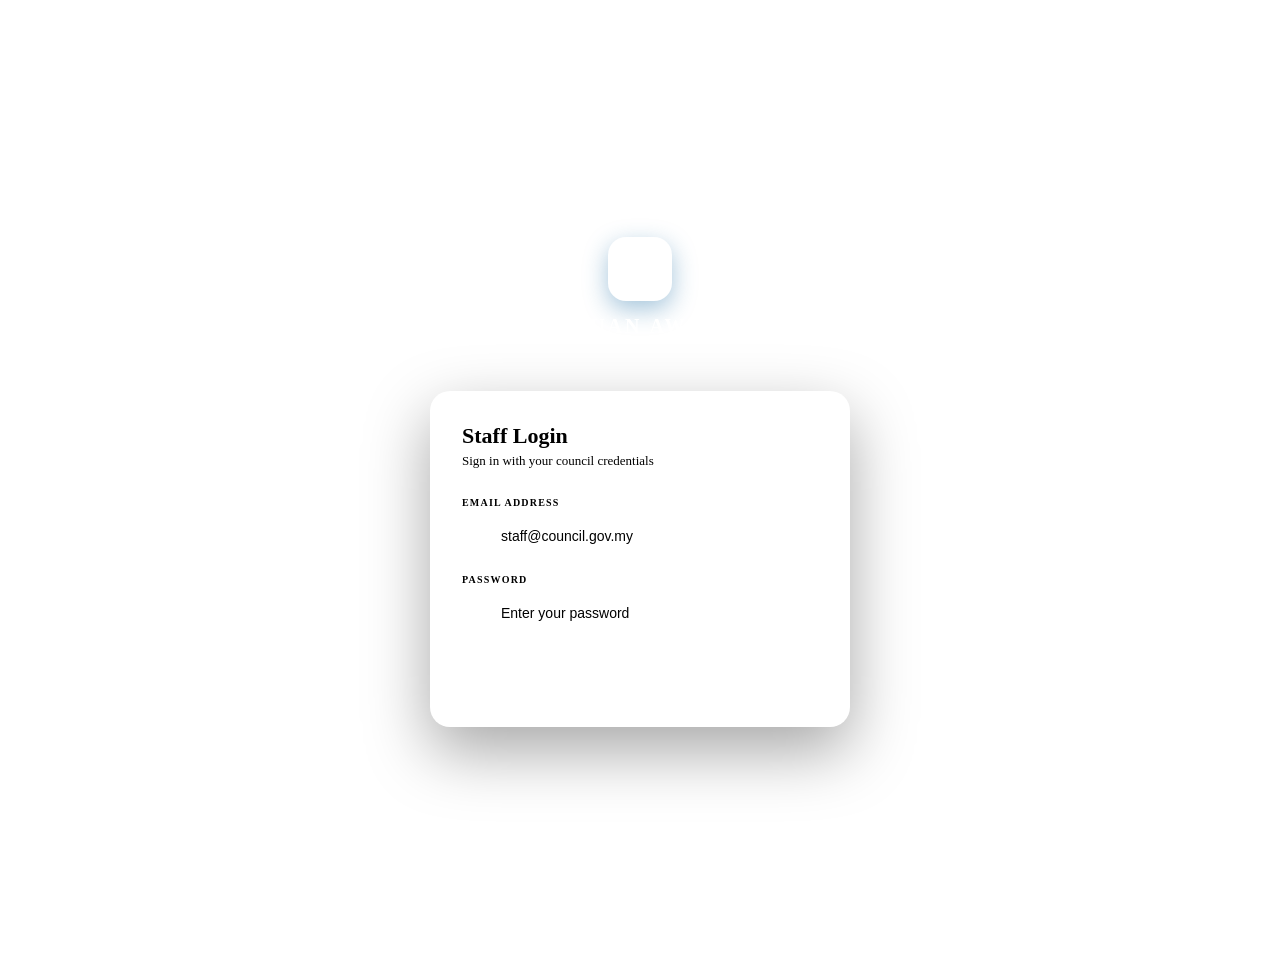
==== templates/dashboard/index.html @ c6a8d47b "Create index.html" ====
<!DOCTYPE html>
<html lang="en">
<head>
  <meta charset="UTF-8">
  <meta name="viewport" content="width=device-width, initial-scale=1.0">
  <title>Staff Login — Aduan Awam</title>
  <link rel="stylesheet" href="/static/css/base.css">
  <style>
    body {
      background: var(--primary);
      display: flex; align-items: center; justify-content: center;
      min-height: 100vh; padding: 24px;
    }

    .login-wrap { width: 100%; max-width: 420px; }

    .login-logo {
      text-align: center; margin-bottom: 36px;
    }

    .login-logo-icon {
      width: 64px; height: 64px;
      background: var(--accent); border-radius: 18px;
      display: inline-flex; align-items: center; justify-content: center;
      margin-bottom: 14px;
      box-shadow: 0 8px 24px rgba(29,111,164,0.4);
    }

    .login-logo-icon svg {
      width: 30px; height: 30px;
      stroke: white; fill: none;
      stroke-width: 2; stroke-linecap: round; stroke-linejoin: round;
    }

    .login-app-name {
      font-size: 20px; font-weight: 800;
      color: white; letter-spacing: 3px;
      display: block;
    }

    .login-tagline {
      font-size: 11px; color: rgba(255,255,255,0.4);
      margin-top: 5px; letter-spacing: 0.5px;
      display: block;
    }

    .login-card {
      background: var(--surface);
      border-radius: 20px; padding: 32px;
      box-shadow: 0 24px 64px rgba(0,0,0,0.35);
    }

    .login-title { font-size: 22px; font-weight: 700; color: var(--text1); margin-bottom: 4px; }
    .login-sub   { font-size: 13px; color: var(--text2); margin-bottom: 28px; }

    .field        { margin-bottom: 18px; }
    .field-label  { font-size: 10px; font-weight: 700; color: var(--text2); letter-spacing: 1.2px; text-transform: uppercase; display: block; margin-bottom: 8px; }

    .input-row {
      display: flex; align-items: center; gap: 10px;
      background: var(--bg); border: 1px solid var(--border);
      border-radius: var(--radius-md); padding: 0 12px;
      transition: border-color 0.15s;
    }

    .input-row:focus-within { border-color: var(--accent); }

    .input-row svg {
      width: 17px; height: 17px;
      stroke: var(--text3); fill: none;
      stroke-width: 2; stroke-linecap: round; stroke-linejoin: round;
      flex-shrink: 0;
    }

    .input-row input {
      flex: 1; border: none; background: transparent;
      padding: 12px 0;
      font-family: 'Montserrat', sans-serif;
      font-size: 14px; color: var(--text1); outline: none;
    }

    .input-row input::placeholder { color: var(--text3); }

    .eye-btn {
      background: none; border: none; cursor: pointer; padding: 4px;
      display: flex; align-items: center;
    }

    .eye-btn svg {
      width: 16px; height: 16px;
      stroke: var(--text3); fill: none;
      stroke-width: 2; stroke-linecap: round; stroke-linejoin: round;
    }

    .error-box {
      background: #FEE2E2; border: 1px solid #FECACA;
      color: #991B1B; padding: 11px 14px;
      border-radius: var(--radius-md);
      font-size: 13px; margin-bottom: 18px;
      display: none;
    }

    .error-box.show { display: block; }

    .submit-btn {
      width: 100%; padding: 14px;
      background: var(--primary); color: white;
      border: none; border-radius: var(--radius-md);
      font-family: 'Montserrat', sans-serif;
      font-size: 14px; font-weight: 700;
      cursor: pointer; margin-top: 6px;
      display: flex; align-items: center; justify-content: center; gap: 10px;
      transition: opacity 0.15s;
    }

    .submit-btn:hover    { opacity: 0.9; }
    .submit-btn:disabled { opacity: 0.5; cursor: not-allowed; }

    .submit-btn svg {
      width: 16px; height: 16px;
      stroke: white; fill: none;
      stroke-width: 2; stroke-linecap: round; stroke-linejoin: round;
    }

    .spinner-sm {
      width: 16px; height: 16px;
      border: 2px solid rgba(255,255,255,0.3);
      border-top-color: white;
      border-radius: 50%;
      animation: spin 0.7s linear infinite;
    }
  </style>
</head>
<body>
  <div class="login-wrap">
    <div class="login-logo">
      <div class="login-logo-icon">
        <svg viewBox="0 0 24 24">
          <path d="M12 22s8-4 8-10V5l-8-3-8 3v7c0 6 8 10 8 10z"/>
        </svg>
      </div>
      <span class="login-app-name">ADUAN AWAM</span>
      <span class="login-tagline">Council Staff Portal</span>
    </div>

    <div class="login-card">
      <div class="login-title">Staff Login</div>
      <div class="login-sub">Sign in with your council credentials</div>

      <div class="error-box" id="err"></div>

      <div class="field">
        <label class="field-label">Email Address</label>
        <div class="input-row">
          <svg viewBox="0 0 24 24"><path d="M4 4h16c1.1 0 2 .9 2 2v12c0 1.1-.9 2-2 2H4c-1.1 0-2-.9-2-2V6c0-1.1.9-2 2-2z"/><polyline points="22,6 12,13 2,6"/></svg>
          <input type="email" id="email" placeholder="staff@council.gov.my" autocomplete="email" />
        </div>
      </div>

      <div class="field">
        <label class="field-label">Password</label>
        <div class="input-row">
          <svg viewBox="0 0 24 24"><rect x="3" y="11" width="18" height="11" rx="2" ry="2"/><path d="M7 11V7a5 5 0 0 1 10 0v4"/></svg>
          <input type="password" id="password" placeholder="Enter your password" autocomplete="current-password" />
          <button class="eye-btn" id="eye-btn" type="button">
            <svg viewBox="0 0 24 24" id="eye-icon"><path d="M1 12s4-8 11-8 11 8 11 8-4 8-11 8-11-8-11-8z"/><circle cx="12" cy="12" r="3"/></svg>
          </button>
        </div>
      </div>

      <button class="submit-btn" id="login-btn">
        <span id="btn-label">Sign In</span>
        <svg viewBox="0 0 24 24" id="btn-arrow"><line x1="5" y1="12" x2="19" y2="12"/><polyline points="12 5 19 12 12 19"/></svg>
      </button>
    </div>
  </div>

  <script src="/static/js/app.js"></script>
  <script>
    // Redirect if already logged in
    if (getToken()) window.location.href = '/dashboard';

    // Password toggle
    const pwdInput = document.getElementById('password');
    document.getElementById('eye-btn').addEventListener('click', () => {
      pwdInput.type = pwdInput.type === 'password' ? 'text' : 'password';
    });

    // Login
    document.getElementById('login-btn').addEventListener('click', async () => {
      const email    = document.getElementById('email').value.trim();
      const password = document.getElementById('password').value;
      const err      = document.getElementById('err');
      const btn      = document.getElementById('login-btn');
      const label    = document.getElementById('btn-label');
      const arrow    = document.getElementById('btn-arrow');

      err.classList.remove('show');

      if (!email || !password) {
        err.textContent = 'Email and password are required.';
        err.classList.add('show');
        return;
      }

      btn.disabled = true;
      label.textContent = 'Signing in...';
      arrow.style.display = 'none';

      const data = await api('/api/staff/login', {
        method: 'POST',
        body: JSON.stringify({ email, password }),
      });

      if (!data || data.error) {
        err.textContent = data?.error ?? 'Login failed. Please try again.';
        err.classList.add('show');
        btn.disabled = false;
        label.textContent = 'Sign In';
        arrow.style.display = '';
        return;
      }

      setAuth(data.token, data.staff);
      window.location.href = '/dashboard';
    });

    // Enter key support
    document.addEventListener('keydown', e => {
      if (e.key === 'Enter') document.getElementById('login-btn').click();
    });
  </script>
</body>
</html>
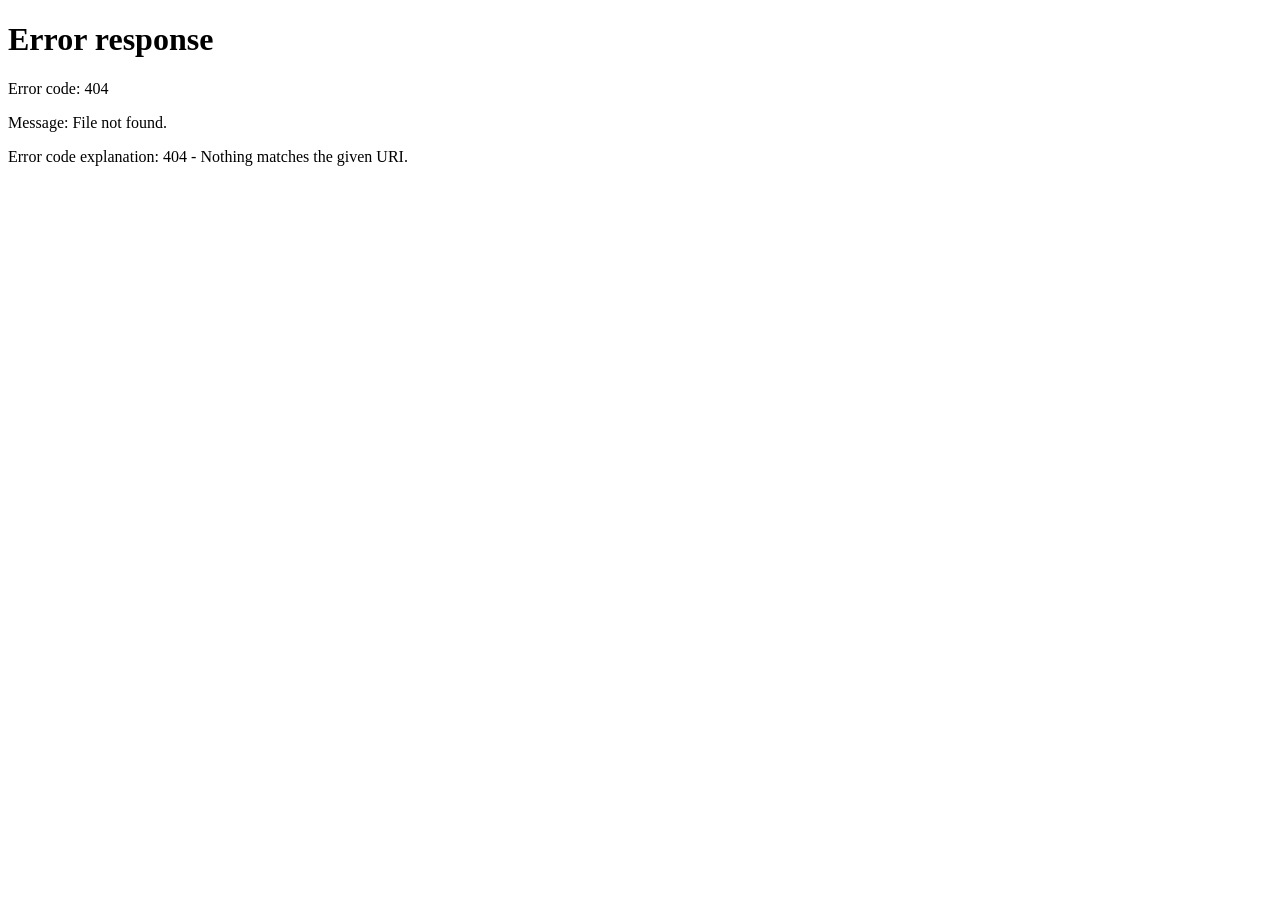
==== commit 2ca0040c: "Update index.html" ====
--- a/templates/dashboard/index.html
+++ b/templates/dashboard/index.html
@@ -175,60 +175,76 @@
     </div>
   </div>
 
-  <script src="/static/js/app.js"></script>
-  <script>
-    // Redirect if already logged in
-    if (getToken()) window.location.href = '/dashboard';
-
-    // Password toggle
-    const pwdInput = document.getElementById('password');
-    document.getElementById('eye-btn').addEventListener('click', () => {
-      pwdInput.type = pwdInput.type === 'password' ? 'text' : 'password';
-    });
-
-    // Login
-    document.getElementById('login-btn').addEventListener('click', async () => {
-      const email    = document.getElementById('email').value.trim();
-      const password = document.getElementById('password').value;
-      const err      = document.getElementById('err');
-      const btn      = document.getElementById('login-btn');
-      const label    = document.getElementById('btn-label');
-      const arrow    = document.getElementById('btn-arrow');
-
-      err.classList.remove('show');
-
-      if (!email || !password) {
-        err.textContent = 'Email and password are required.';
-        err.classList.add('show');
-        return;
+<script src="/static/js/app.js"></script>
+<script>
+  if (!requireAuth()) { throw new Error('redirecting'); }
+  renderStaffInfo();
+  setActiveNav('dashboard');
+
+  const TOKEN = getToken();
+
+  async function safeFetch(path) {
+    try {
+      const res = await fetch(path, {
+        headers: { Authorization: `Bearer ${TOKEN}` }
+      });
+      if (!res.ok) {
+        console.warn(path, 'returned', res.status);
+        return null;
       }
-
-      btn.disabled = true;
-      label.textContent = 'Signing in...';
-      arrow.style.display = 'none';
-
-      const data = await api('/api/staff/login', {
-        method: 'POST',
-        body: JSON.stringify({ email, password }),
-      });
-
-      if (!data || data.error) {
-        err.textContent = data?.error ?? 'Login failed. Please try again.';
-        err.classList.add('show');
-        btn.disabled = false;
-        label.textContent = 'Sign In';
-        arrow.style.display = '';
-        return;
-      }
-
-      setAuth(data.token, data.staff);
-      window.location.href = '/dashboard';
-    });
-
-    // Enter key support
-    document.addEventListener('keydown', e => {
-      if (e.key === 'Enter') document.getElementById('login-btn').click();
-    });
-  </script>
+      return await res.json();
+    } catch (e) {
+      console.error(path, e);
+      return null;
+    }
+  }
+
+  async function loadAll() {
+    const [stats, complaints] = await Promise.all([
+      safeFetch('/api/stats'),
+      safeFetch('/api/complaints?limit=10'),
+    ]);
+    if (stats)      renderStats(stats);
+    if (complaints) renderRecent(complaints);
+  }
+
+  function renderStats(s) {
+    document.getElementById('stat-total').textContent    = s.total ?? 0;
+    document.getElementById('stat-open').textContent     = s.open ?? 0;
+    document.getElementById('stat-progress').textContent = s.in_progress ?? 0;
+    document.getElementById('stat-resolved').textContent = s.resolved ?? 0;
+    document.getElementById('stat-today').textContent    = `${s.today ?? 0} submitted today`;
+    document.getElementById('avg-hours').textContent     = s.avg_resolution_hours ?? '—';
+
+    const max = Math.max(...(s.by_category ?? []).map(c => c.count), 1);
+    document.getElementById('cat-list').innerHTML = (s.by_category ?? []).map(c => `
+      <div class="category-row">
+        <span class="cat-dot" style="background:${catColor(c.category_id)}"></span>
+        <span class="cat-name">${catLabel(c.category_id)}</span>
+        <div class="cat-bar-wrap">
+          <div class="cat-bar" style="width:${Math.round(c.count/max*100)}%;background:${catColor(c.category_id)}"></div>
+        </div>
+        <span class="cat-count">${c.count}</span>
+      </div>
+    `).join('') || '<div class="empty"><div class="empty-title">No data yet</div></div>';
+  }
+
+  function renderRecent(complaints) {
+    document.getElementById('recent-list').innerHTML = complaints.length === 0
+      ? '<div class="empty" style="padding:30px 0"><div class="empty-title">No complaints yet</div></div>'
+      : complaints.map(c => `
+        <div class="recent-row" onclick="window.location.href='/dashboard/complaints?id=${c.id}'">
+          <span class="recent-dot" style="background:${catColor(c.category_id)}"></span>
+          <div class="recent-body">
+            <div class="recent-title">${c.title}</div>
+            <div class="recent-meta">${catLabel(c.category_id)} &middot; ${fmtDate(c.submitted_at)}</div>
+          </div>
+          ${statusPill(c.status)}
+        </div>
+      `).join('');
+  }
+
+  loadAll();
+</script>
 </body>
 </html>
--- a/static/css/base.css
+++ b/static/css/base.css
@@ -0,0 +1,588 @@
+@import url('https://fonts.googleapis.com/css2?family=Montserrat:wght@300;400;500;600;700;800&display=swap');
+
+*, *::before, *::after { box-sizing: border-box; margin: 0; padding: 0; }
+
+:root {
+  --primary:      #0F1F3D;
+  --primary-dark: #080F1E;
+  --accent:       #1D6FA4;
+  --accent-light: #EBF4FB;
+  --surface:      #FFFFFF;
+  --bg:           #F5F7FA;
+  --text1:        #0F1F3D;
+  --text2:        #5A6A7E;
+  --text3:        #9AA5B4;
+  --border:       #DDE3EC;
+  --open:         #1D6FA4;
+  --in-progress:  #B45309;
+  --resolved:     #1B6B3A;
+  --closed:       #5A6A7E;
+  --infrastructure: #1D6FA4;
+  --waste:          #6B4F8A;
+  --water:          #1B7A8A;
+  --construction:   #8A5B1B;
+  --facilities:     #1B6B3A;
+  --nuisance:       #8A6B1B;
+  --health:         #9B1C1C;
+  --shadow-sm: 0 1px 4px rgba(15,31,61,0.06);
+  --shadow-md: 0 4px 12px rgba(15,31,61,0.10);
+  --shadow-lg: 0 8px 32px rgba(15,31,61,0.14);
+  --radius-sm: 6px;
+  --radius-md: 10px;
+  --radius-lg: 16px;
+}
+
+body {
+  font-family: 'Montserrat', sans-serif;
+  background: var(--bg);
+  color: var(--text1);
+  min-height: 100vh;
+}
+
+/* ── Sidebar layout ──────────────────────────────────────── */
+.layout { display: flex; min-height: 100vh; }
+
+.sidebar {
+  width: 260px;
+  background: var(--primary);
+  display: flex;
+  flex-direction: column;
+  position: fixed;
+  top: 0; left: 0; bottom: 0;
+  z-index: 100;
+  box-shadow: var(--shadow-lg);
+}
+
+.sidebar-logo {
+  padding: 28px 24px 24px;
+  border-bottom: 1px solid rgba(255,255,255,0.08);
+}
+
+.sidebar-logo-icon {
+  width: 44px; height: 44px;
+  background: var(--accent);
+  border-radius: 12px;
+  display: flex; align-items: center; justify-content: center;
+  margin-bottom: 12px;
+}
+
+.sidebar-logo-icon svg {
+  width: 22px; height: 22px;
+  stroke: white; fill: none;
+  stroke-width: 2; stroke-linecap: round; stroke-linejoin: round;
+}
+
+.sidebar-app-name {
+  font-size: 14px; font-weight: 800;
+  color: white; letter-spacing: 2.5px;
+}
+
+.sidebar-tagline {
+  font-size: 10px; color: rgba(255,255,255,0.4);
+  margin-top: 3px; letter-spacing: 0.5px;
+}
+
+.sidebar-nav {
+  flex: 1;
+  padding: 16px 0;
+  overflow-y: auto;
+}
+
+.nav-section-label {
+  font-size: 9px; font-weight: 700;
+  color: rgba(255,255,255,0.3);
+  letter-spacing: 1.5px; text-transform: uppercase;
+  padding: 12px 24px 6px;
+}
+
+.nav-item {
+  display: flex; align-items: center; gap: 12px;
+  padding: 11px 24px;
+  color: rgba(255,255,255,0.55);
+  text-decoration: none;
+  font-size: 13px; font-weight: 600;
+  border-left: 3px solid transparent;
+  transition: all 0.15s;
+  cursor: pointer;
+}
+
+.nav-item:hover {
+  color: white;
+  background: rgba(255,255,255,0.06);
+}
+
+.nav-item.active {
+  color: white;
+  background: rgba(29,111,164,0.2);
+  border-left-color: var(--accent);
+}
+
+.nav-item svg {
+  width: 18px; height: 18px;
+  stroke: currentColor; fill: none;
+  stroke-width: 2; stroke-linecap: round; stroke-linejoin: round;
+  flex-shrink: 0;
+}
+
+.sidebar-footer {
+  padding: 16px 24px;
+  border-top: 1px solid rgba(255,255,255,0.08);
+}
+
+.staff-info {
+  display: flex; align-items: center; gap: 10px;
+  margin-bottom: 12px;
+}
+
+.staff-avatar {
+  width: 36px; height: 36px; border-radius: 50%;
+  background: var(--accent);
+  display: flex; align-items: center; justify-content: center;
+  font-size: 13px; font-weight: 700; color: white;
+  flex-shrink: 0;
+}
+
+.staff-name {
+  font-size: 12px; font-weight: 700; color: white;
+  white-space: nowrap; overflow: hidden; text-overflow: ellipsis;
+}
+
+.staff-role {
+  font-size: 10px; color: rgba(255,255,255,0.4);
+  text-transform: capitalize;
+}
+
+.logout-btn {
+  width: 100%;
+  padding: 9px;
+  background: rgba(255,255,255,0.06);
+  border: 1px solid rgba(255,255,255,0.1);
+  border-radius: var(--radius-md);
+  color: rgba(255,255,255,0.6);
+  font-family: 'Montserrat', sans-serif;
+  font-size: 12px; font-weight: 600;
+  cursor: pointer;
+  display: flex; align-items: center; justify-content: center; gap: 8px;
+  transition: all 0.15s;
+}
+
+.logout-btn:hover {
+  background: rgba(255,255,255,0.1);
+  color: white;
+}
+
+.logout-btn svg {
+  width: 14px; height: 14px;
+  stroke: currentColor; fill: none;
+  stroke-width: 2; stroke-linecap: round; stroke-linejoin: round;
+}
+
+/* ── Main content ─────────────────────────────────────────── */
+.main {
+  margin-left: 260px;
+  flex: 1;
+  display: flex;
+  flex-direction: column;
+  min-height: 100vh;
+}
+
+.topbar {
+  background: var(--surface);
+  border-bottom: 1px solid var(--border);
+  padding: 0 32px;
+  height: 64px;
+  display: flex; align-items: center; justify-content: space-between;
+  position: sticky; top: 0; z-index: 50;
+  box-shadow: var(--shadow-sm);
+}
+
+.topbar-title { font-size: 11px; font-weight: 700; color: var(--text3); letter-spacing: 1.5px; text-transform: uppercase; }
+.topbar-heading { font-size: 20px; font-weight: 700; color: var(--text1); }
+
+.topbar-right { display: flex; align-items: center; gap: 12px; }
+
+.live-badge {
+  display: flex; align-items: center; gap: 6px;
+  padding: 6px 12px;
+  background: var(--accent-light);
+  border-radius: var(--radius-sm);
+}
+
+.live-dot {
+  width: 7px; height: 7px; border-radius: 50%;
+  background: #E74C3C;
+  animation: pulse 2s infinite;
+}
+
+@keyframes pulse {
+  0%, 100% { opacity: 1; transform: scale(1); }
+  50%       { opacity: 0.5; transform: scale(1.3); }
+}
+
+.live-text { font-size: 11px; font-weight: 700; color: var(--accent); letter-spacing: 1px; }
+
+.page-body { padding: 28px 32px; flex: 1; }
+
+/* ── Cards ───────────────────────────────────────────────── */
+.card {
+  background: var(--surface);
+  border-radius: var(--radius-lg);
+  border: 1px solid var(--border);
+  box-shadow: var(--shadow-sm);
+}
+
+.card-header {
+  padding: 18px 22px;
+  border-bottom: 1px solid var(--border);
+  display: flex; align-items: center; justify-content: space-between;
+}
+
+.card-title { font-size: 13px; font-weight: 700; color: var(--text1); }
+.card-sub   { font-size: 11px; color: var(--text3); margin-top: 2px; }
+
+/* ── Stat cards ──────────────────────────────────────────── */
+.stats-grid {
+  display: grid;
+  grid-template-columns: repeat(4, 1fr);
+  gap: 16px;
+  margin-bottom: 24px;
+}
+
+.stat-card {
+  background: var(--surface);
+  border-radius: var(--radius-lg);
+  border: 1px solid var(--border);
+  padding: 20px 22px;
+  box-shadow: var(--shadow-sm);
+  position: relative;
+  overflow: hidden;
+}
+
+.stat-card::before {
+  content: '';
+  position: absolute;
+  top: 0; left: 0; right: 0;
+  height: 3px;
+}
+
+.stat-card.total::before    { background: var(--primary); }
+.stat-card.open::before     { background: var(--open); }
+.stat-card.progress::before { background: var(--in-progress); }
+.stat-card.resolved::before { background: var(--resolved); }
+
+.stat-label {
+  font-size: 9px; font-weight: 700;
+  color: var(--text3); letter-spacing: 1.2px; text-transform: uppercase;
+  margin-bottom: 10px;
+}
+
+.stat-num {
+  font-size: 32px; font-weight: 800;
+  color: var(--text1); line-height: 1;
+  margin-bottom: 6px;
+}
+
+.stat-card.open     .stat-num { color: var(--open); }
+.stat-card.progress .stat-num { color: var(--in-progress); }
+.stat-card.resolved .stat-num { color: var(--resolved); }
+
+.stat-sub { font-size: 11px; color: var(--text3); }
+
+/* ── Status pills ────────────────────────────────────────── */
+.pill {
+  display: inline-flex; align-items: center; gap: 5px;
+  padding: 3px 10px;
+  border-radius: 999px;
+  font-size: 11px; font-weight: 700;
+}
+
+.pill-dot { width: 6px; height: 6px; border-radius: 50%; }
+
+.pill.open        { background: rgba(29,111,164,0.12);  color: var(--open); }
+.pill.open        .pill-dot { background: var(--open); }
+.pill.in_progress { background: rgba(180,83,9,0.12);    color: var(--in-progress); }
+.pill.in_progress .pill-dot { background: var(--in-progress); }
+.pill.resolved    { background: rgba(27,107,58,0.12);   color: var(--resolved); }
+.pill.resolved    .pill-dot { background: var(--resolved); }
+.pill.closed      { background: rgba(90,106,126,0.12);  color: var(--closed); }
+.pill.closed      .pill-dot { background: var(--closed); }
+
+/* ── Table ───────────────────────────────────────────────── */
+.table-wrap { overflow-x: auto; }
+
+table { width: 100%; border-collapse: collapse; }
+
+th {
+  padding: 11px 16px;
+  font-size: 9px; font-weight: 700;
+  color: var(--text3); letter-spacing: 1.2px; text-transform: uppercase;
+  text-align: left;
+  border-bottom: 1px solid var(--border);
+  background: var(--bg);
+  white-space: nowrap;
+}
+
+td {
+  padding: 13px 16px;
+  font-size: 13px; color: var(--text1);
+  border-bottom: 1px solid var(--border);
+  vertical-align: middle;
+}
+
+tr:last-child td { border-bottom: none; }
+
+tr:hover td { background: var(--bg); }
+
+.td-title { font-weight: 600; max-width: 220px; white-space: nowrap; overflow: hidden; text-overflow: ellipsis; }
+.td-sub   { font-size: 11px; color: var(--text3); margin-top: 2px; }
+.td-date  { font-size: 12px; color: var(--text2); white-space: nowrap; }
+
+/* ── Category dot ────────────────────────────────────────── */
+.cat-dot {
+  width: 8px; height: 8px; border-radius: 50%;
+  display: inline-block; flex-shrink: 0;
+}
+
+/* ── Buttons ─────────────────────────────────────────────── */
+.btn {
+  display: inline-flex; align-items: center; justify-content: center; gap: 8px;
+  padding: 9px 18px;
+  border-radius: var(--radius-md);
+  font-family: 'Montserrat', sans-serif;
+  font-size: 13px; font-weight: 700;
+  cursor: pointer; border: none;
+  transition: opacity 0.15s, transform 0.1s;
+  text-decoration: none;
+}
+
+.btn:hover   { opacity: 0.88; }
+.btn:active  { transform: scale(0.98); }
+.btn:disabled { opacity: 0.45; cursor: not-allowed; }
+
+.btn svg {
+  width: 15px; height: 15px;
+  stroke: currentColor; fill: none;
+  stroke-width: 2; stroke-linecap: round; stroke-linejoin: round;
+}
+
+.btn-primary  { background: var(--primary); color: white; }
+.btn-accent   { background: var(--accent);  color: white; }
+.btn-outline  { background: transparent; border: 1px solid var(--border); color: var(--text2); }
+.btn-sm       { padding: 6px 12px; font-size: 11px; }
+.btn-icon     { padding: 8px; width: 36px; height: 36px; border-radius: var(--radius-md); }
+
+/* ── Form controls ───────────────────────────────────────── */
+.input, select.input {
+  width: 100%;
+  padding: 10px 14px;
+  background: var(--bg);
+  border: 1px solid var(--border);
+  border-radius: var(--radius-md);
+  font-family: 'Montserrat', sans-serif;
+  font-size: 13px; color: var(--text1);
+  outline: none;
+  transition: border-color 0.15s;
+  appearance: none;
+}
+
+.input:focus, select.input:focus { border-color: var(--accent); }
+.input::placeholder { color: var(--text3); }
+
+/* ── Filter bar ──────────────────────────────────────────── */
+.filter-bar {
+  display: flex; align-items: center; gap: 10px;
+  padding: 14px 20px;
+  background: var(--bg);
+  border-bottom: 1px solid var(--border);
+  flex-wrap: wrap;
+}
+
+.search-wrap {
+  display: flex; align-items: center; gap: 8px;
+  background: var(--surface);
+  border: 1px solid var(--border);
+  border-radius: var(--radius-md);
+  padding: 0 12px;
+  flex: 1; min-width: 200px;
+}
+
+.search-wrap svg {
+  width: 15px; height: 15px;
+  stroke: var(--text3); fill: none;
+  stroke-width: 2; stroke-linecap: round; stroke-linejoin: round;
+  flex-shrink: 0;
+}
+
+.search-wrap input {
+  flex: 1; border: none; background: transparent;
+  padding: 9px 0;
+  font-family: 'Montserrat', sans-serif;
+  font-size: 13px; color: var(--text1);
+  outline: none;
+}
+
+.search-wrap input::placeholder { color: var(--text3); }
+
+/* ── Pagination ──────────────────────────────────────────── */
+.pagination {
+  display: flex; align-items: center; justify-content: space-between;
+  padding: 14px 20px;
+  border-top: 1px solid var(--border);
+  font-size: 12px; color: var(--text2);
+}
+
+.page-btns { display: flex; gap: 6px; }
+
+.page-btn {
+  width: 32px; height: 32px;
+  border-radius: var(--radius-sm);
+  border: 1px solid var(--border);
+  background: var(--surface);
+  font-family: 'Montserrat', sans-serif;
+  font-size: 12px; font-weight: 600;
+  color: var(--text2);
+  cursor: pointer;
+  display: flex; align-items: center; justify-content: center;
+  transition: all 0.15s;
+}
+
+.page-btn:hover   { border-color: var(--accent); color: var(--accent); }
+.page-btn.active  { background: var(--primary); border-color: var(--primary); color: white; }
+.page-btn:disabled { opacity: 0.4; cursor: not-allowed; }
+
+.page-btn svg {
+  width: 14px; height: 14px;
+  stroke: currentColor; fill: none;
+  stroke-width: 2; stroke-linecap: round; stroke-linejoin: round;
+}
+
+/* ── Loading ─────────────────────────────────────────────── */
+.loading {
+  display: flex; align-items: center; justify-content: center;
+  padding: 60px; gap: 12px;
+  color: var(--text3); font-size: 13px;
+}
+
+.spinner {
+  width: 20px; height: 20px;
+  border: 2px solid var(--border);
+  border-top-color: var(--accent);
+  border-radius: 50%;
+  animation: spin 0.7s linear infinite;
+}
+
+@keyframes spin { to { transform: rotate(360deg); } }
+
+/* ── Empty state ─────────────────────────────────────────── */
+.empty {
+  text-align: center; padding: 60px 20px;
+  color: var(--text3);
+}
+
+.empty-icon {
+  width: 56px; height: 56px;
+  border-radius: 50%; background: var(--border);
+  display: flex; align-items: center; justify-content: center;
+  margin: 0 auto 14px;
+}
+
+.empty-icon svg {
+  width: 24px; height: 24px;
+  stroke: var(--text3); fill: none;
+  stroke-width: 2; stroke-linecap: round; stroke-linejoin: round;
+}
+
+.empty-title { font-size: 15px; font-weight: 700; color: var(--text2); }
+.empty-sub   { font-size: 12px; margin-top: 4px; }
+
+/* ── Toast ───────────────────────────────────────────────── */
+.toast {
+  position: fixed; bottom: 24px; right: 24px;
+  background: var(--primary); color: white;
+  padding: 12px 18px;
+  border-radius: var(--radius-md);
+  font-size: 13px; font-weight: 600;
+  box-shadow: var(--shadow-lg);
+  transform: translateY(80px); opacity: 0;
+  transition: all 0.3s cubic-bezier(0.34, 1.56, 0.64, 1);
+  z-index: 9999;
+  display: flex; align-items: center; gap: 8px;
+}
+
+.toast.show { transform: translateY(0); opacity: 1; }
+.toast svg {
+  width: 16px; height: 16px;
+  stroke: currentColor; fill: none;
+  stroke-width: 2; stroke-linecap: round; stroke-linejoin: round;
+}
+
+/* ── Modal ───────────────────────────────────────────────── */
+.modal-overlay {
+  position: fixed; inset: 0;
+  background: rgba(0,0,0,0.45);
+  display: flex; align-items: center; justify-content: center;
+  z-index: 200; padding: 20px;
+  opacity: 0; pointer-events: none;
+  transition: opacity 0.2s;
+}
+
+.modal-overlay.open { opacity: 1; pointer-events: all; }
+
+.modal {
+  background: var(--surface);
+  border-radius: var(--radius-lg);
+  width: 100%; max-width: 520px;
+  max-height: 90vh; overflow-y: auto;
+  box-shadow: var(--shadow-lg);
+  transform: scale(0.95); opacity: 0;
+  transition: all 0.2s cubic-bezier(0.34, 1.56, 0.64, 1);
+}
+
+.modal-overlay.open .modal { transform: scale(1); opacity: 1; }
+
+.modal-header {
+  padding: 20px 24px;
+  border-bottom: 1px solid var(--border);
+  display: flex; align-items: center; justify-content: space-between;
+}
+
+.modal-title { font-size: 16px; font-weight: 700; color: var(--text1); }
+
+.modal-close {
+  width: 32px; height: 32px;
+  border-radius: var(--radius-sm);
+  border: 1px solid var(--border);
+  background: transparent;
+  display: flex; align-items: center; justify-content: center;
+  cursor: pointer; transition: all 0.15s;
+}
+
+.modal-close:hover { background: var(--bg); }
+
+.modal-close svg {
+  width: 16px; height: 16px;
+  stroke: var(--text2); fill: none;
+  stroke-width: 2; stroke-linecap: round; stroke-linejoin: round;
+}
+
+.modal-body    { padding: 24px; }
+.modal-footer  { padding: 16px 24px; border-top: 1px solid var(--border); display: flex; gap: 10px; justify-content: flex-end; }
+
+/* ── Scrollbar ───────────────────────────────────────────── */
+::-webkit-scrollbar { width: 6px; height: 6px; }
+::-webkit-scrollbar-track { background: transparent; }
+::-webkit-scrollbar-thumb { background: var(--border); border-radius: 3px; }
+::-webkit-scrollbar-thumb:hover { background: var(--text3); }
+
+/* ── Responsive ──────────────────────────────────────────── */
+@media (max-width: 1024px) {
+  .stats-grid { grid-template-columns: repeat(2, 1fr); }
+}
+
+@media (max-width: 768px) {
+  .sidebar { transform: translateX(-100%); transition: transform 0.3s; }
+  .sidebar.open { transform: translateX(0); }
+  .main { margin-left: 0; }
+  .stats-grid { grid-template-columns: 1fr 1fr; }
+  .page-body { padding: 20px 16px; }
+}
